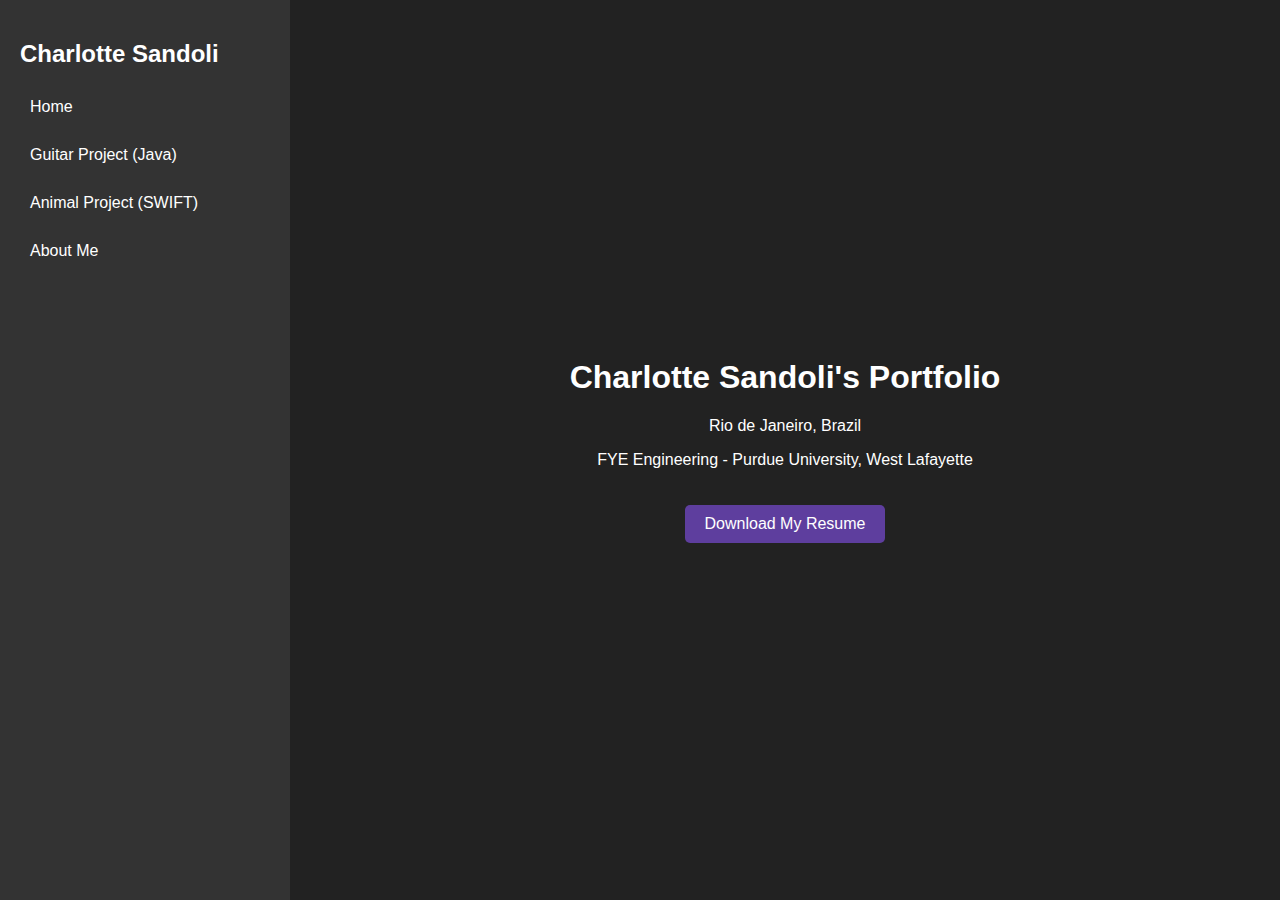
==== index.html @ 446bc6d3 "Initial commit" ====
<!DOCTYPE html>
<html lang="en">
<head>
    <meta charset="UTF-8">
    <meta name="viewport" content="width=device-width, initial-scale=1.0">
    <title>Charlotte Sandoli's Portfolio</title>
    <style>
        body {
            font-family: sans-serif;
            margin: 0;
            padding: 0;
            background-color: #222;
            color: #fff;
        }

        .container {
            display: flex;
            min-height: 100vh;
        }

        .sidebar {
            width: 250px;
            background-color: #333;
            padding: 20px;
        }

        .sidebar a {
            display: block;
            padding: 10px;
            text-decoration: none;
            color: #fff;
            margin-bottom: 10px;
        }

        .sidebar a:hover {
            background-color: #555;
        }

        .content {
            flex: 1;
            display: flex;
            justify-content: center; /* Center the content horizontally */
            align-items: center;     /* Center the content vertically */
            padding: 20px;
        }

        .content-inner {
            text-align: center; /* Ensure text inside content is centered */
        }

        .download-btn {
            padding: 10px 20px;
            background-color: #5e3e9e;
            color: white;
            border: none;
            border-radius: 5px;
            font-size: 16px;
            cursor: pointer;
            text-decoration: none;
            display: inline-block;
            margin: 20px auto;
            text-align: center;
            width: fit-content;
        }

        .download-btn:hover {
            background-color: #21a1f1;
        }

    </style>
</head>
<body>
    <div class="container">
        <div class="sidebar">
            <h2>Charlotte Sandoli</h2>
            <a href="index.html">Home</a>
            <a href="project1.html">Guitar Project (Java)</a>
            <a href="project2.html">Animal Project (SWIFT)</a>
            <a href="aboutMe.html">About Me</a>
        </div>
        <div class="content">
            <div class="content-inner">
                <h1>Charlotte Sandoli's Portfolio</h1>
                <p>Rio de Janeiro, Brazil</p>
                <p>FYE Engineering - Purdue University, West Lafayette</p>

                <a href="resume.pdf" download="Charlotte_Sandoli_Resume.pdf" class="download-btn">Download My Resume</a>
            </div>
        </div>
    </div>
</body>
</html>
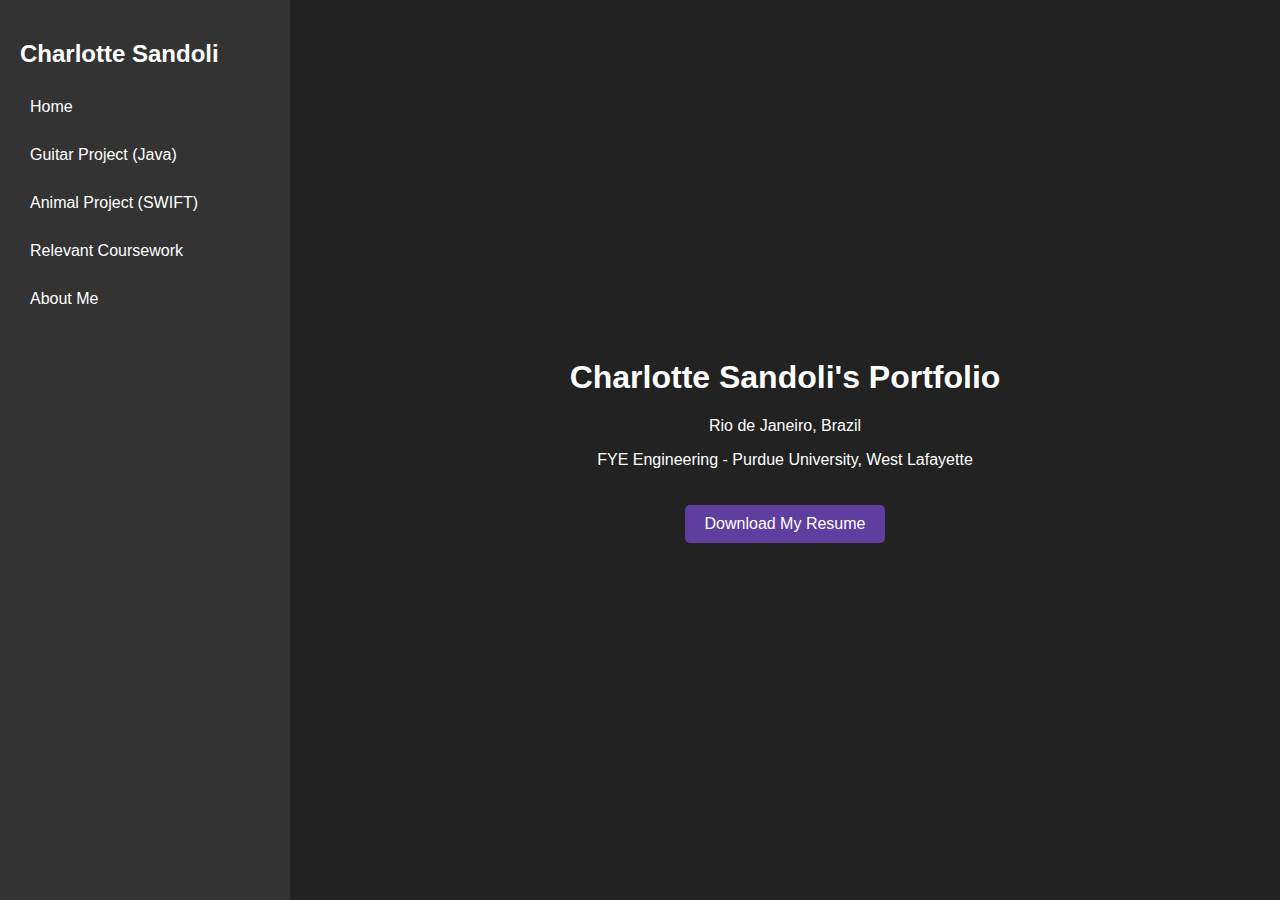
==== commit fa5f1105: "added relevant coursework page" ====
--- a/index.html
+++ b/index.html
@@ -76,6 +76,7 @@
             <a href="index.html">Home</a>
             <a href="project1.html">Guitar Project (Java)</a>
             <a href="project2.html">Animal Project (SWIFT)</a>
+            <a href="relevantCoursework.html">Relevant Coursework</a>
             <a href="aboutMe.html">About Me</a>
         </div>
         <div class="content">
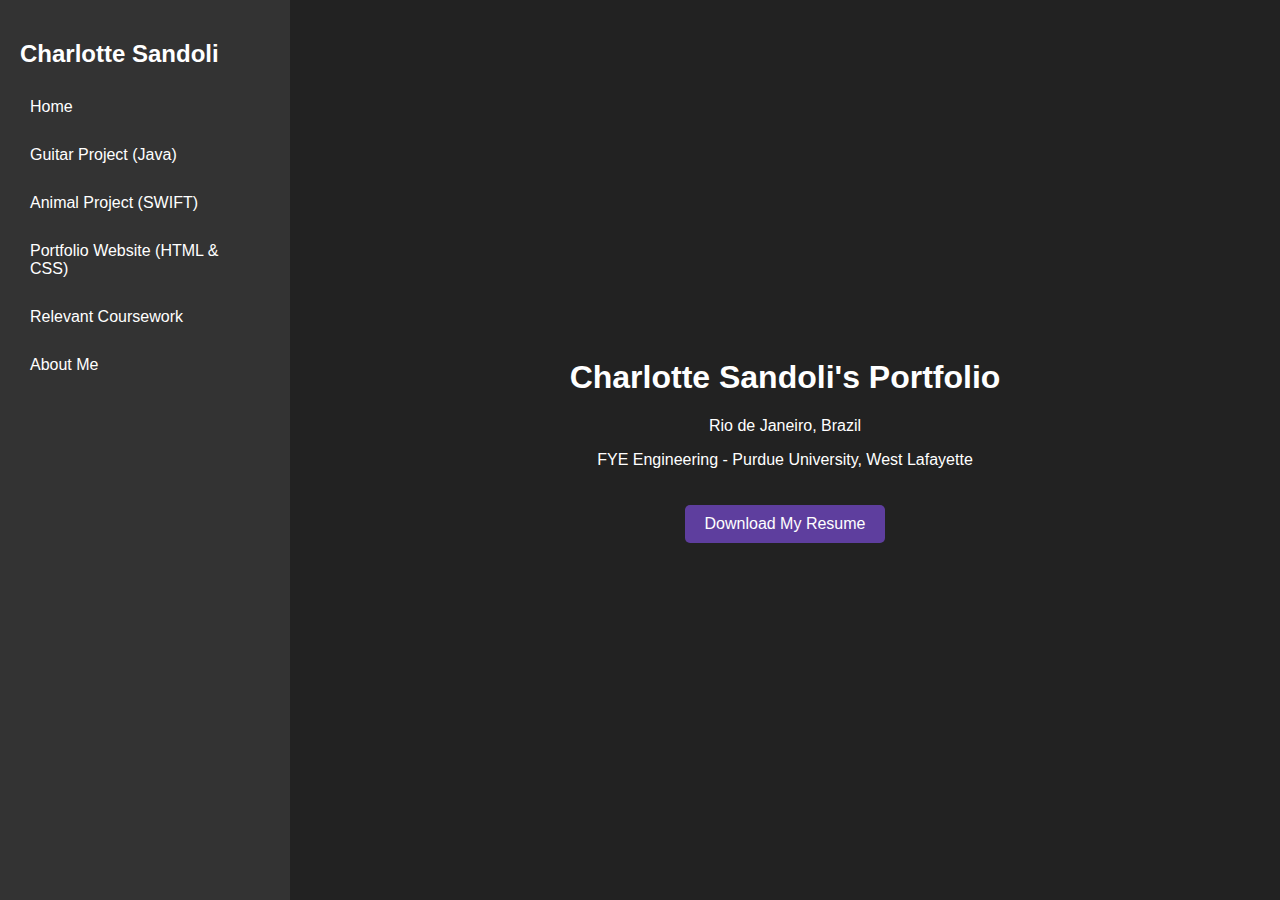
==== commit 60ff82cf: "added website" ====
--- a/index.html
+++ b/index.html
@@ -76,6 +76,7 @@
             <a href="index.html">Home</a>
             <a href="project1.html">Guitar Project (Java)</a>
             <a href="project2.html">Animal Project (SWIFT)</a>
+            <a href="project3.html">Portfolio Website (HTML & CSS)</a>
             <a href="relevantCoursework.html">Relevant Coursework</a>
             <a href="aboutMe.html">About Me</a>
         </div>
